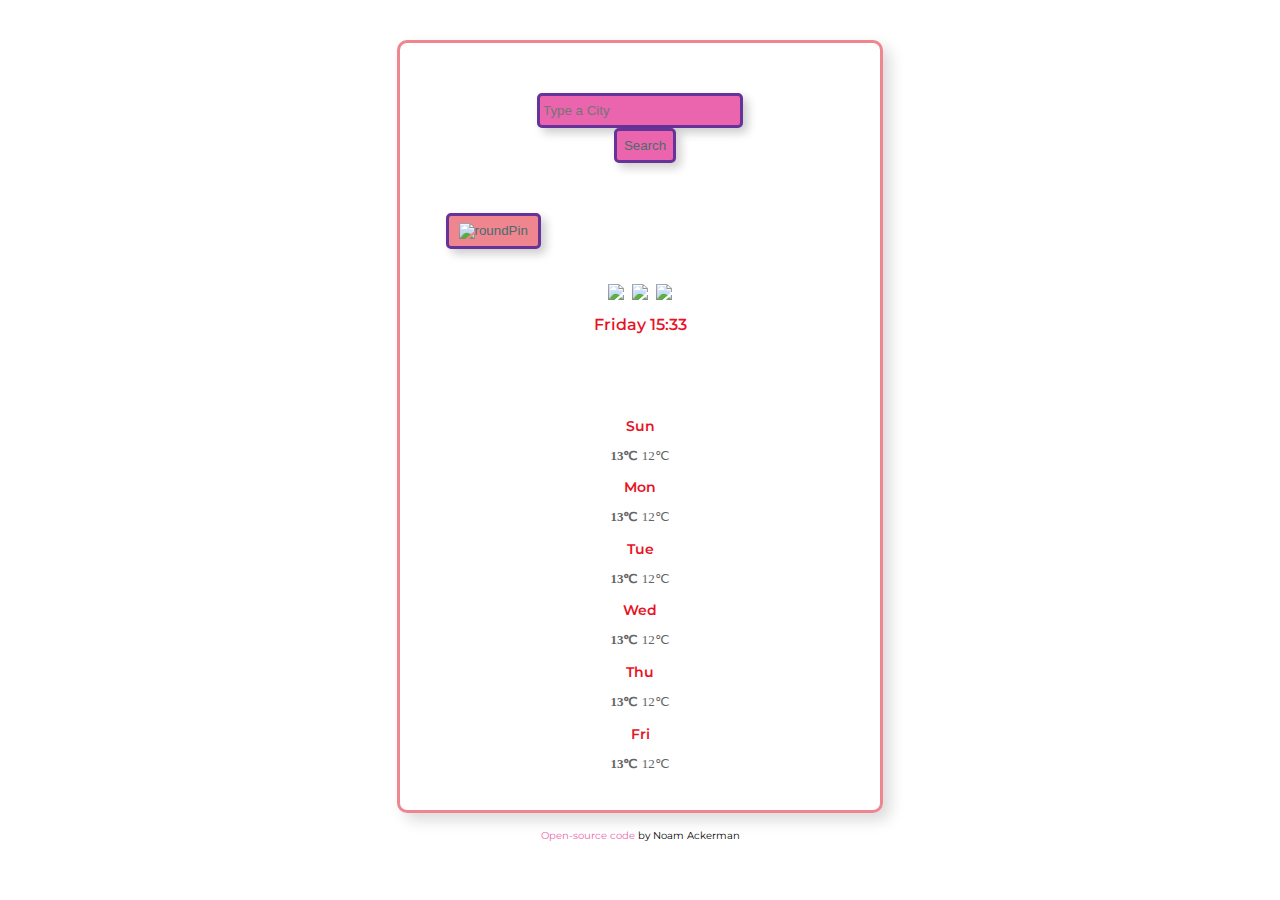
==== index.html @ 7accd6e3 "forecast arrangement and design" ====
<!DOCTYPE html>
<html lang="en">
  <head>
    <meta charset="UTF-8" />
    <meta http-equiv="X-UA-Compatible" content="IE=edge" />
    <meta name="viewport" content="width=device-width, initial-scale=1.0" />
    <title>💗🌍</title>
    <link
      href="https://cdn.jsdelivr.net/npm/bootstrap@5.0.0/dist/css/bootstrap.min.css"
      rel="stylesheet"
      integrity="sha384-wEmeIV1mKuiNpC+IOBjI7aAzPcEZeedi5yW5f2yOq55WWLwNGmvvx4Um1vskeMj0"
      crossorigin="anonymous"
    />
    <link rel="preconnect" href="https://fonts.gstatic.com" />
    <link
      href="https://fonts.googleapis.com/css2?family=Montserrat:ital,wght@0,100;0,200;0,300;0,400;0,500;0,600;0,700;0,800;0,900;1,100;1,200;1,300;1,400;1,500;1,600;1,700;1,800;1,900&display=swap"
      rel="stylesheet"
    />
    <script src="https://cdn.jsdelivr.net/npm/axios/dist/axios.min.js"></script>
    <link rel="stylesheet" href="appStyle.css" />
  </head>
  <body>
    <div class="container">
      <div class="group">
        <div class="row topRow">
          <div class="col-10">
            <form id="city-form">
              <div class="row searchBar">
                <div class="col-9">
                  <input
                    type="search"
                    placeholder="Type a City"
                    size="22.5px"
                    autocomplete="off"
                    class="city"
                    id="city-input"
                  />
                </div>
                <div class="col-1">
                  <input type="submit" value="Search" class="searchButton" />
                </div>
              </div>
            </form>
          </div>
          <div class="col-2">
            <button class="currentButton">
              <img
                src="https://s3.amazonaws.com/shecodesio-production/uploads/files/000/010/112/original/round-pushpin_1f4cd.png?1622802139"
                alt="roundPin"
                width="13px"
              />
            </button>
          </div>
        </div>
        <br />
        <h1>
          <img
            src="https://s3.amazonaws.com/shecodesio-production/uploads/files/000/010/105/original/growing-heart_1f497.png?1622799401"
            class="growingHeart"
            width="44px"
          /><span class="cityTitle" id="city-title"
            ><img
              src="https://s3.amazonaws.com/shecodesio-production/uploads/files/000/010/105/original/growing-heart_1f497.png?1622799401"
              class="growingHeart"
              width="44px" /></span
          ><img
            src="https://s3.amazonaws.com/shecodesio-production/uploads/files/000/010/105/original/growing-heart_1f497.png?1622799401"
            class="growingHeart"
            width="44px"
          />
        </h1>
        <div class="date" id="date"></div>
        <img src="" alt="" id="icon" class="icon" width="90px" />
        <div class="weatherSection">
          <div class="degreesSection">
            <span class="degreesC" id="degrees-c"></span
            ><a href="#" class="celsius" id="celsius-link"></a>
            <span class="slash" id="slash"></span
            ><span class="degreesF" id="degrees-f"></span
            ><a href="#" class="fahrenheit" id="fahrenheit-link"></a>
          </div>
          <div class="note" id="note"></div>
          <div class="extraDetails" id="extra-details"></div>
        </div>
        <div class="forecast" id="forecast"></div>
      </div>
      <p>
        <a
          href="https://github.com/noam-ackerman/Weather-App"
          target="_blank"
          class="codeLink"
        >
          Open-source code</a
        >
        by Noam Ackerman
      </p>
    </div>
    <script src="appJS.js"></script>
  </body>
</html>
---- appStyle.css ----
body {
  position: static;
}
.group {
  background: url(https://s3.amazonaws.com/shecodesio-production/uploads/files/000/008/847/original/pexels-elia-clerici-912110.jpg?1620829930)
    center fixed;
  display: block;
  margin: 40px auto;
  margin-bottom: 16px;
  border: 3px solid #ee858f;
  max-width: 480px;
  border-radius: 10px;
  box-shadow: 7px 7px 15px rgb(0, 0, 0, 0.15);
}

.row.topRow {
  padding: 0px 43px;
  margin-right: 1px;
  font-family: "Montserrat", sans-serif;
}

.row.searchBar {
  text-align: center;
  margin-top: 50px;
  padding: 0px;
  margin-left: 0px;
  margin-right: 0px;
}

.city {
  color: #4a6c6e;
  background: #ea64ae;
  border: 3px solid rebeccapurple;
  border-radius: 5px;
  padding: 7px 3.5px;
  box-shadow: 5px 5px 10px rgb(0, 0, 0, 0.2);
  font-weight: 500;
}

.searchButton {
  background: #ea64ae;
  border: 3px solid rebeccapurple;
  border-radius: 5px;
  padding: 7px 7px;
  color: #4a6c6e;
  box-shadow: 5px 5px 10px rgba(36, 16, 16, 0.2);
  margin-left: 11.1px;
  margin-right: 0;
  transition: all 200ms ease-in-out;
  font-weight: 500;
}
.searchButton:hover {
  background: #f274b9;
}

.currentButton {
  background: #ee858f;
  border: 3px solid rebeccapurple;
  border-radius: 5px;
  padding: 7px 10px;
  color: #4a6c6e;
  box-shadow: 5px 5px 10px rgb(0, 0, 0, 0.2);
  margin-left: 2.5px;
  margin-top: 50px;
  transition: all 200ms ease-in-out;
}
.currentButton:hover {
  background: #ef949c;
}

h1 {
  text-align: center;
  font-size: 32px;
  font-weight: 700;
  color: #ee858f;
  margin-bottom: 4px;
  margin-top: 5px;
  font-family: "Montserrat", sans-serif;
}

.growingHeart {
  filter: brightness(103%);
  padding: 1px 4px 0px 4px;
  position: relative;
  bottom: 3px;
}

.date {
  text-align: center;
  color: #e81224;
  font-size: 16px;
  font-family: "Montserrat", sans-serif;
  font-weight: 550;
  margin-top: 0;
}

.icon {
  filter: hue-rotate(-16deg) brightness(138%);
  display: block;
  margin: 0 auto;
  position: relative;
  top: -3px;
}

a {
  text-align: center;
  text-decoration: none;
  color: #585b5d;
}

a:hover {
  color: #ea64ae;
}

.celsius {
  font-size: 30px;
  position: relative;
  bottom: 0.5px;
}

.fahrenheit {
  font-size: 31.5px;
}

.slash {
  color: #636466;
  font-size: 26px;
  position: relative;
  bottom: 3px;
  left: 1.5px;
}

.weatherSection {
  position: relative;
  top: -34px;
}

.degreesSection {
  text-align: center;
  position: relative;
  left: -5px;
  top: 4px;
}

.degreesC,
.degreesF {
  font-size: 40px;
  font-weight: 700;
  text-align: center;
  color: rebeccapurple;
  padding-left: 5px;
}

.note {
  color: #636466;
  font-size: 16px;
  text-align: center;
  font-weight: bold;
  font-family: "Montserrat", sans-serif;
  text-transform: capitalize;
}
.extraDetails {
  color: #636466;
  font-size: 13.3px;
  text-align: center;
  margin-top: 4px;
  font-family: "Montserrat", sans-serif;
  font-weight: 550;
}

.forecast {
  text-align: center;
  padding: 20px 40px;
  margin-bottom: 15px;
}

h2 {
  font-size: 14px;
  color: #e81224;
  font-weight: 600;
  font-family: "Montserrat", sans-serif;
  margin-bottom: 5px;
}
h3 {
  font-size: 13px;
  color: #636466;
  font-weight: normal;
  margin-bottom: 3px;
}

.dayTempForecast {
  font-weight: 800;
}

img.forecastIcon {
  display: block;
  margin: 0 auto;
  filter: hue-rotate(-16deg) brightness(138%);
  position: relative;
  top: -7px;
}

p {
  text-align: center;
  font-size: 10px;
  font-family: "Montserrat", sans-serif;
  font-weight: normal;
}

.codeLink {
  color: #ea64ae;
  margin-top: 0;
}

.codeLink:hover {
  text-decoration: underline;
}
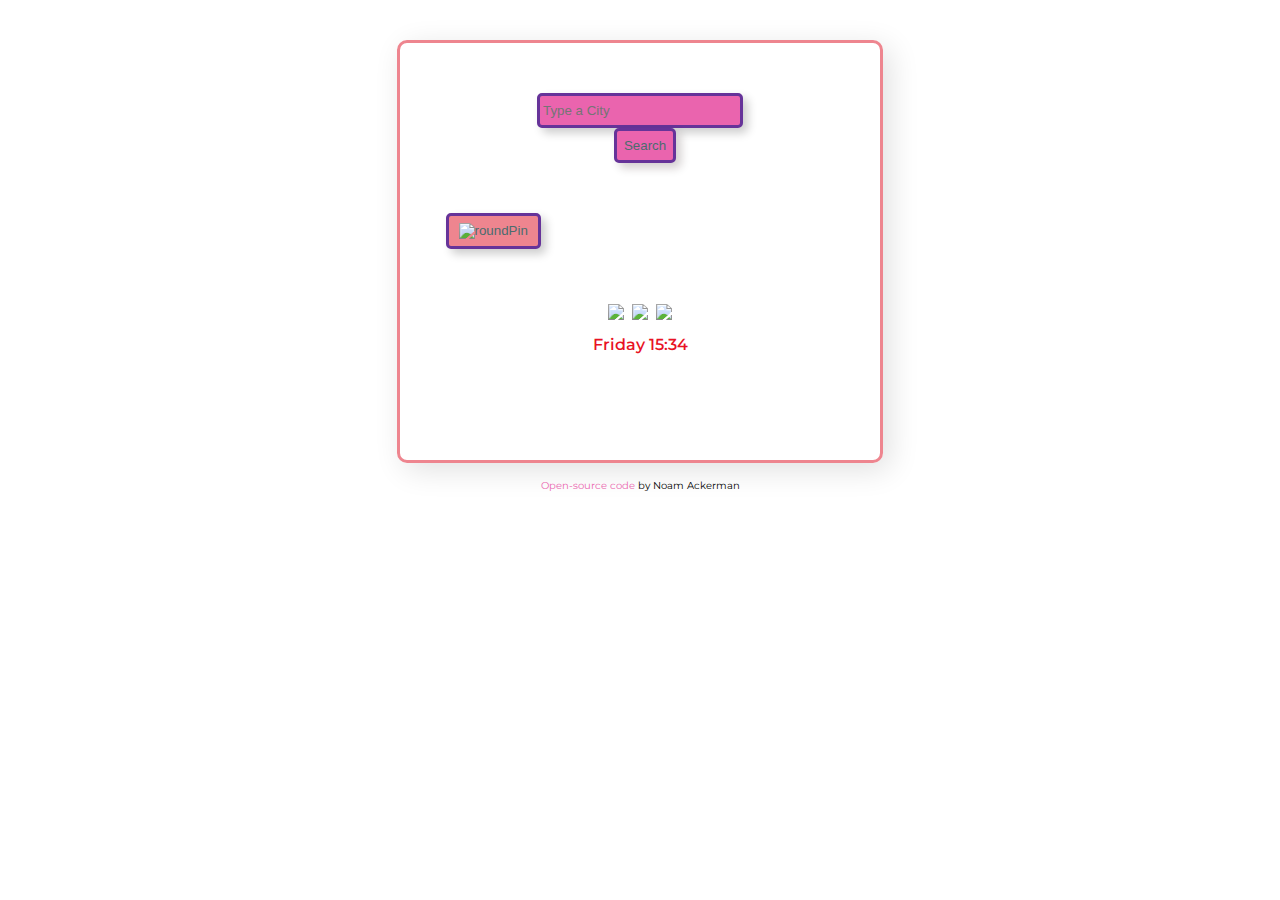
==== commit d2607059: "Changing time to local time zone" ====
--- a/index.html
+++ b/index.html
@@ -69,6 +69,7 @@
             width="44px"
           />
         </h1>
+        <div class="noteDate" id="note-date"></div>
         <div class="date" id="date"></div>
         <img src="" alt="" id="icon" class="icon" width="90px" />
         <div class="weatherSection">
--- a/appStyle.css
+++ b/appStyle.css
@@ -1,6 +1,3 @@
-body {
-  position: static;
-}
 .group {
   background: url(https://s3.amazonaws.com/shecodesio-production/uploads/files/000/008/847/original/pexels-elia-clerici-912110.jpg?1620829930)
     center fixed;
@@ -10,7 +7,7 @@
   border: 3px solid #ee858f;
   max-width: 480px;
   border-radius: 10px;
-  box-shadow: 7px 7px 15px rgb(0, 0, 0, 0.15);
+  box-shadow: 7px 7px 30px rgb(0, 0, 0, 0.12);
 }
 
 .row.topRow {
@@ -74,7 +71,7 @@
   font-weight: 700;
   color: #ee858f;
   margin-bottom: 4px;
-  margin-top: 5px;
+  margin-top: 25px;
   font-family: "Montserrat", sans-serif;
 }
 
@@ -83,6 +80,15 @@
   padding: 1px 4px 0px 4px;
   position: relative;
   bottom: 3px;
+}
+
+.noteDate {
+  text-align: center;
+  color: #e81224;
+  font-size: 13px;
+  font-family: "Montserrat", sans-serif;
+  font-weight: 550;
+  margin-top: 0;
 }
 
 .date {
@@ -175,21 +181,23 @@
 }
 
 h2 {
-  font-size: 14px;
+  font-size: 15px;
   color: #e81224;
   font-weight: 600;
   font-family: "Montserrat", sans-serif;
   margin-bottom: 5px;
+  text-align: center;
 }
 h3 {
   font-size: 13px;
   color: #636466;
   font-weight: normal;
   margin-bottom: 3px;
-}
-
-.dayTempForecast {
-  font-weight: 800;
+  text-align: center;
+}
+
+.maxTempForecast {
+  font-weight: 700;
 }
 
 img.forecastIcon {
@@ -197,7 +205,7 @@
   margin: 0 auto;
   filter: hue-rotate(-16deg) brightness(138%);
   position: relative;
-  top: -7px;
+  top: -4px;
 }
 
 p {
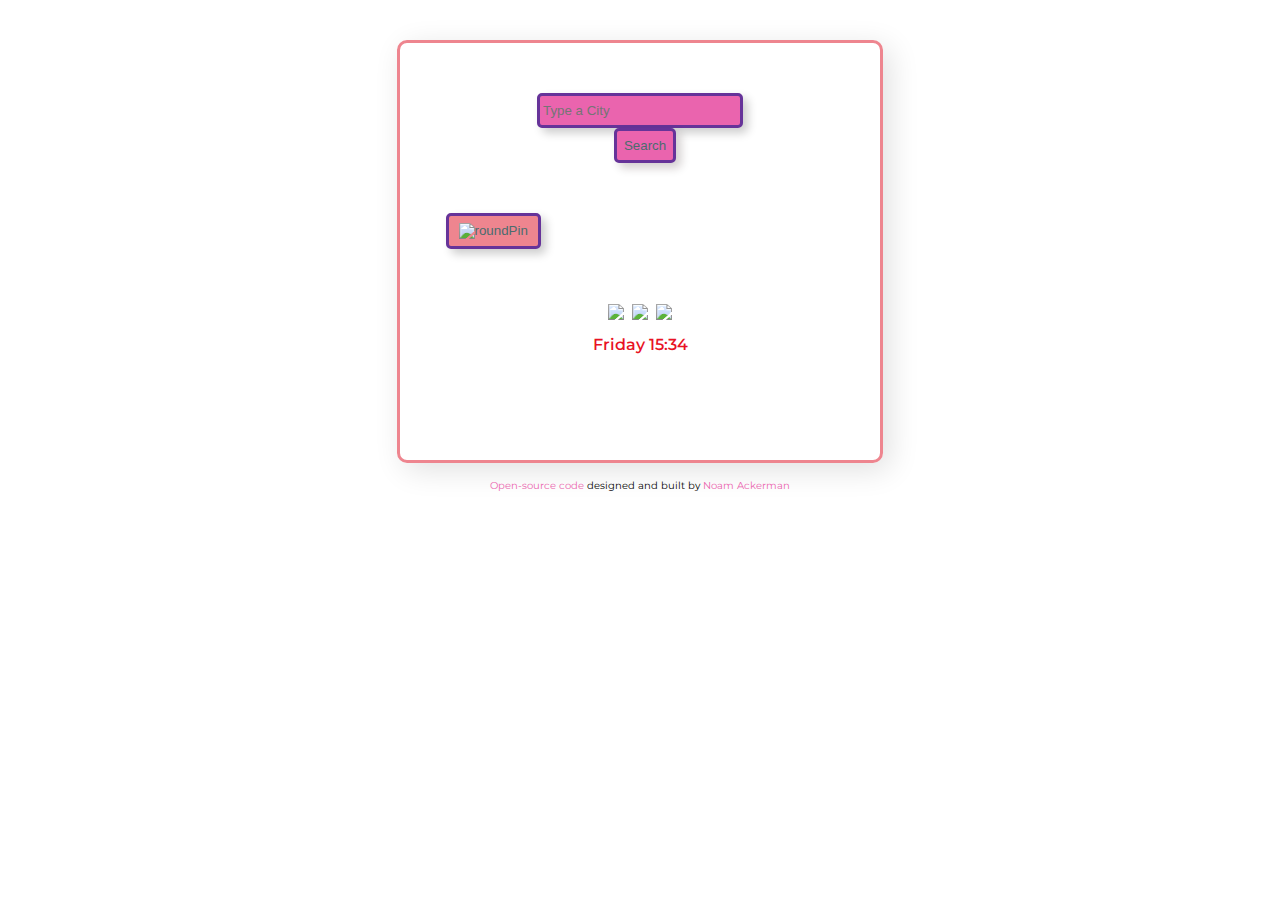
==== commit 3fe29340: "adjusting coded by line" ====
--- a/index.html
+++ b/index.html
@@ -93,7 +93,13 @@
         >
           Open-source code</a
         >
-        by Noam Ackerman
+        designed and built by
+        <a
+          href="https://www.linkedin.com/in/noam-ackerman/"
+          target="_blank"
+          class="codeLink"
+          >Noam Ackerman</a
+        >
       </p>
     </div>
     <script src="appJS.js"></script>
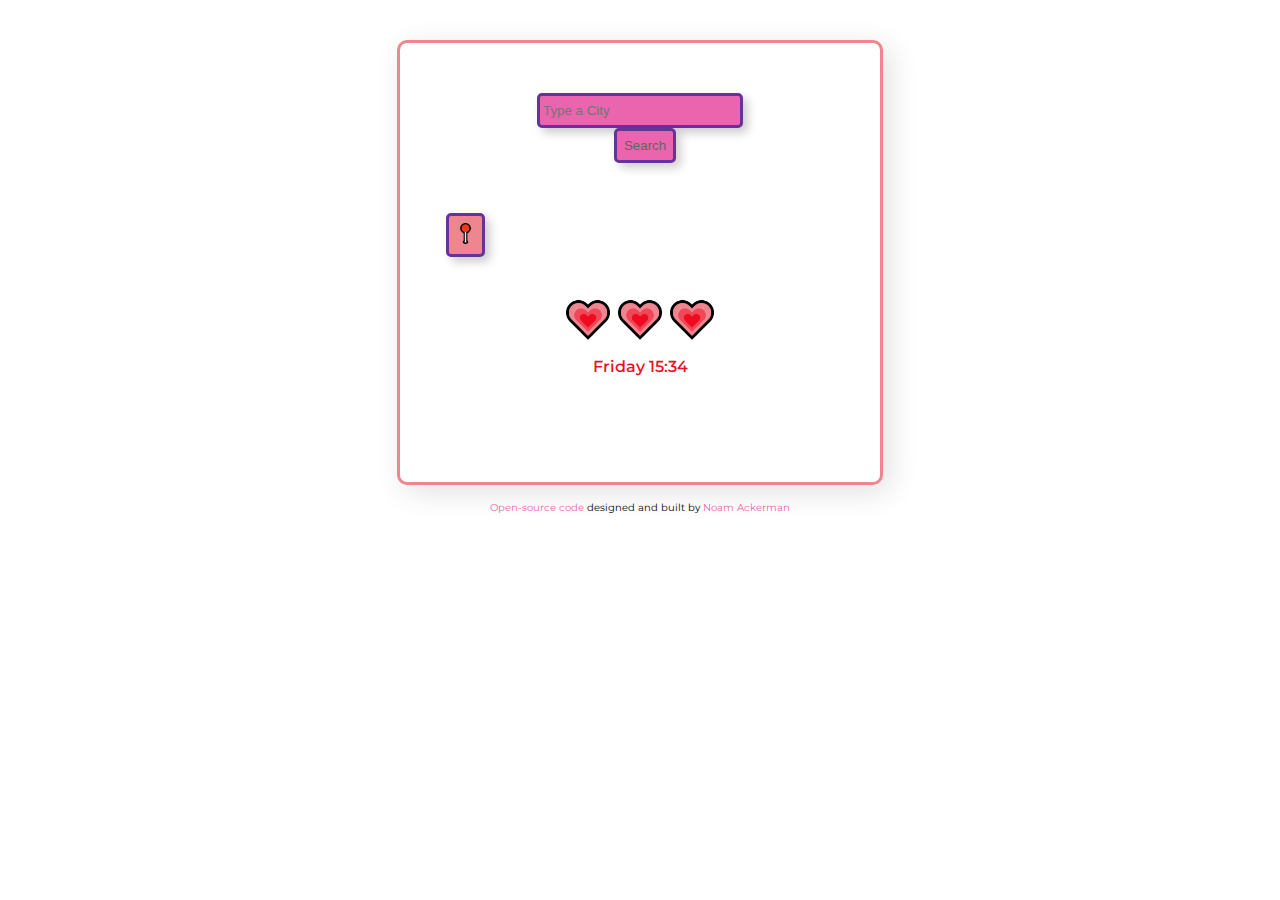
==== commit bed7596b: "adding img to folder in project" ====
--- a/index.html
+++ b/index.html
@@ -44,30 +44,17 @@
           </div>
           <div class="col-2">
             <button class="currentButton">
-              <img
-                src="https://s3.amazonaws.com/shecodesio-production/uploads/files/000/010/112/original/round-pushpin_1f4cd.png?1622802139"
-                alt="roundPin"
-                width="13px"
-              />
+              <img src="img/round-push-pin.png" alt="roundPin" width="13px" />
             </button>
           </div>
         </div>
         <br />
         <h1>
-          <img
-            src="https://s3.amazonaws.com/shecodesio-production/uploads/files/000/010/105/original/growing-heart_1f497.png?1622799401"
-            class="growingHeart"
-            width="44px"
-          /><span class="cityTitle" id="city-title"
-            ><img
-              src="https://s3.amazonaws.com/shecodesio-production/uploads/files/000/010/105/original/growing-heart_1f497.png?1622799401"
-              class="growingHeart"
-              width="44px" /></span
-          ><img
-            src="https://s3.amazonaws.com/shecodesio-production/uploads/files/000/010/105/original/growing-heart_1f497.png?1622799401"
-            class="growingHeart"
-            width="44px"
-          />
+          <img src="img/heart.png" class="growingHeart" width="44px" /><span
+            class="cityTitle"
+            id="city-title"
+            ><img src="img/heart.png" class="growingHeart" width="44px" /></span
+          ><img src="img/heart.png" class="growingHeart" width="44px" />
         </h1>
         <div class="noteDate" id="note-date"></div>
         <div class="date" id="date"></div>
--- a/appStyle.css
+++ b/appStyle.css
@@ -25,7 +25,7 @@
 }
 
 .city {
-  color: #4a6c6e;
+  color: #636466;
   background: #ea64ae;
   border: 3px solid rebeccapurple;
   border-radius: 5px;
@@ -39,7 +39,7 @@
   border: 3px solid rebeccapurple;
   border-radius: 5px;
   padding: 7px 7px;
-  color: #4a6c6e;
+  color: #636466;
   box-shadow: 5px 5px 10px rgba(36, 16, 16, 0.2);
   margin-left: 11.1px;
   margin-right: 0;
@@ -55,7 +55,6 @@
   border: 3px solid rebeccapurple;
   border-radius: 5px;
   padding: 7px 10px;
-  color: #4a6c6e;
   box-shadow: 5px 5px 10px rgb(0, 0, 0, 0.2);
   margin-left: 2.5px;
   margin-top: 50px;
@@ -75,6 +74,11 @@
   font-family: "Montserrat", sans-serif;
 }
 
+.cityTitle {
+  -webkit-text-stroke-width: 0.5px;
+  -webkit-text-stroke-color: #e81224;
+}
+
 .growingHeart {
   filter: brightness(103%);
   padding: 1px 4px 0px 4px;
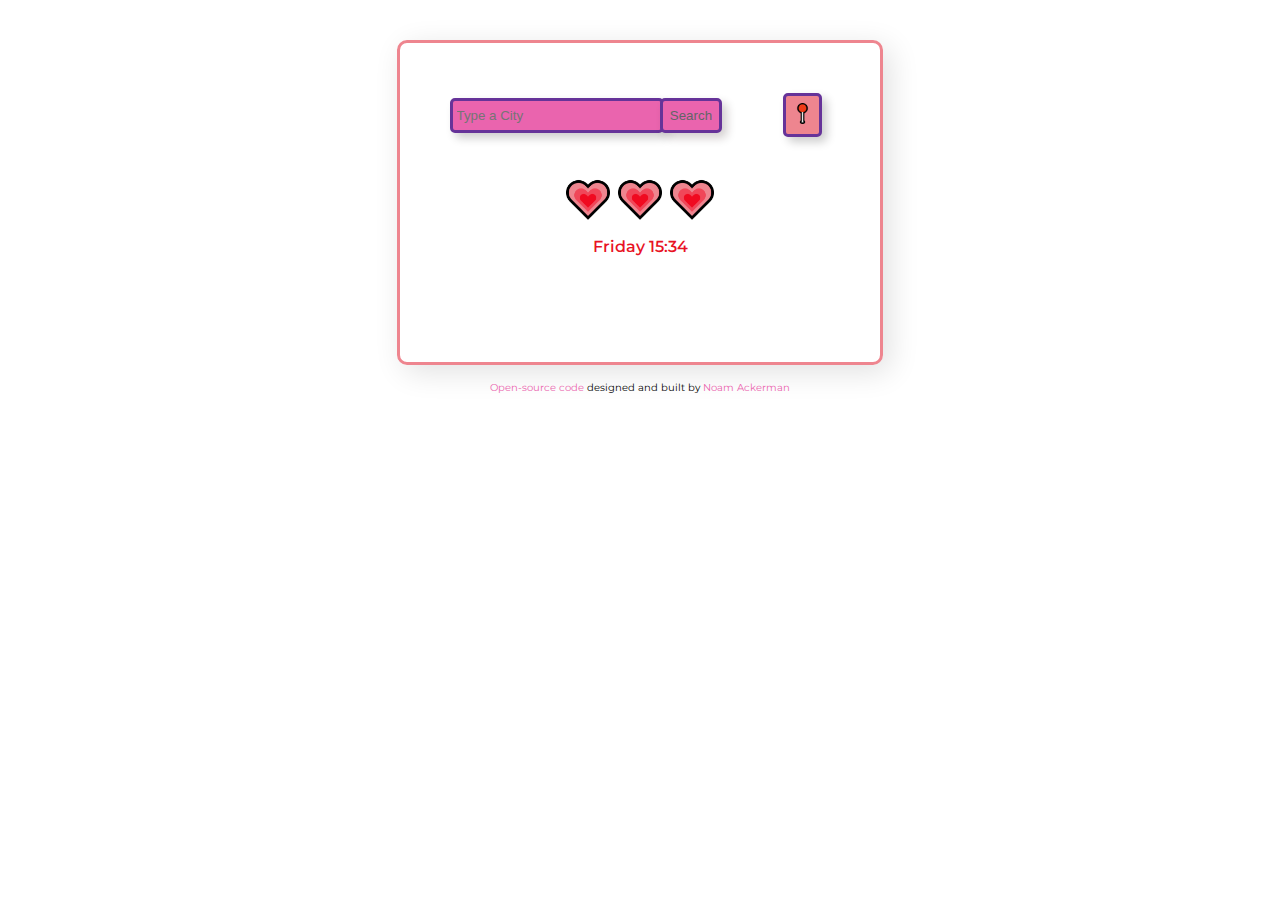
==== commit fc73f8dc: "fixing positioning of top row" ====
--- a/index.html
+++ b/index.html
@@ -23,26 +23,26 @@
     <div class="container">
       <div class="group">
         <div class="row topRow">
-          <div class="col-10">
+          <div class="col-11 typeSubmit">
             <form id="city-form">
               <div class="row searchBar">
-                <div class="col-9">
+                <div class="col-9 search">
                   <input
                     type="search"
                     placeholder="Type a City"
-                    size="22.5px"
+                    size="23px"
                     autocomplete="off"
                     class="city"
                     id="city-input"
                   />
                 </div>
-                <div class="col-1">
+                <div class="col-2 submitSearch">
                   <input type="submit" value="Search" class="searchButton" />
                 </div>
               </div>
             </form>
           </div>
-          <div class="col-2">
+          <div class="col-1 location">
             <button class="currentButton">
               <img src="img/round-push-pin.png" alt="roundPin" width="13px" />
             </button>
--- a/appStyle.css
+++ b/appStyle.css
@@ -11,17 +11,28 @@
 }
 
 .row.topRow {
-  padding: 0px 43px;
-  margin-right: 1px;
-  font-family: "Montserrat", sans-serif;
+  display: flex;
+  align-items: center;
+  justify-content: space-between;
+  padding: 0px 50px;
+  font-family: "Montserrat", sans-serif;
+  max-width: 100%;
+  margin: 0;
+}
+
+.typeSubmit {
+  margin: 0 auto;
+  margin: 0;
+  padding: 0px;
+  text-align: left;
 }
 
 .row.searchBar {
-  text-align: center;
+  margin: 0 auto;
+  display: flex;
+  align-items: center;
   margin-top: 50px;
   padding: 0px;
-  margin-left: 0px;
-  margin-right: 0px;
 }
 
 .city {
@@ -32,6 +43,18 @@
   padding: 7px 3.5px;
   box-shadow: 5px 5px 10px rgb(0, 0, 0, 0.2);
   font-weight: 500;
+  margin: 0;
+  max-width: 100%;
+}
+
+.search {
+  margin: 0px;
+  padding: 0px;
+}
+
+.submitSearch {
+  margin: 0px;
+  padding: 0px;
 }
 
 .searchButton {
@@ -41,23 +64,32 @@
   padding: 7px 7px;
   color: #636466;
   box-shadow: 5px 5px 10px rgba(36, 16, 16, 0.2);
-  margin-left: 11.1px;
-  margin-right: 0;
   transition: all 200ms ease-in-out;
   font-weight: 500;
+  margin: 0;
+  position: relative;
+  right: 4.2px;
 }
 .searchButton:hover {
   background: #f274b9;
 }
 
+.location {
+  margin: 0;
+  padding: 0px;
+  text-align: right;
+}
+
 .currentButton {
+  margin: 0;
   background: #ee858f;
   border: 3px solid rebeccapurple;
   border-radius: 5px;
   padding: 7px 10px;
   box-shadow: 5px 5px 10px rgb(0, 0, 0, 0.2);
-  margin-left: 2.5px;
   margin-top: 50px;
+  position: relative;
+  right: 8px;
   transition: all 200ms ease-in-out;
 }
 .currentButton:hover {
@@ -180,7 +212,7 @@
 
 .forecast {
   text-align: center;
-  padding: 20px 40px;
+  padding: 20px 48px;
   margin-bottom: 15px;
 }
 
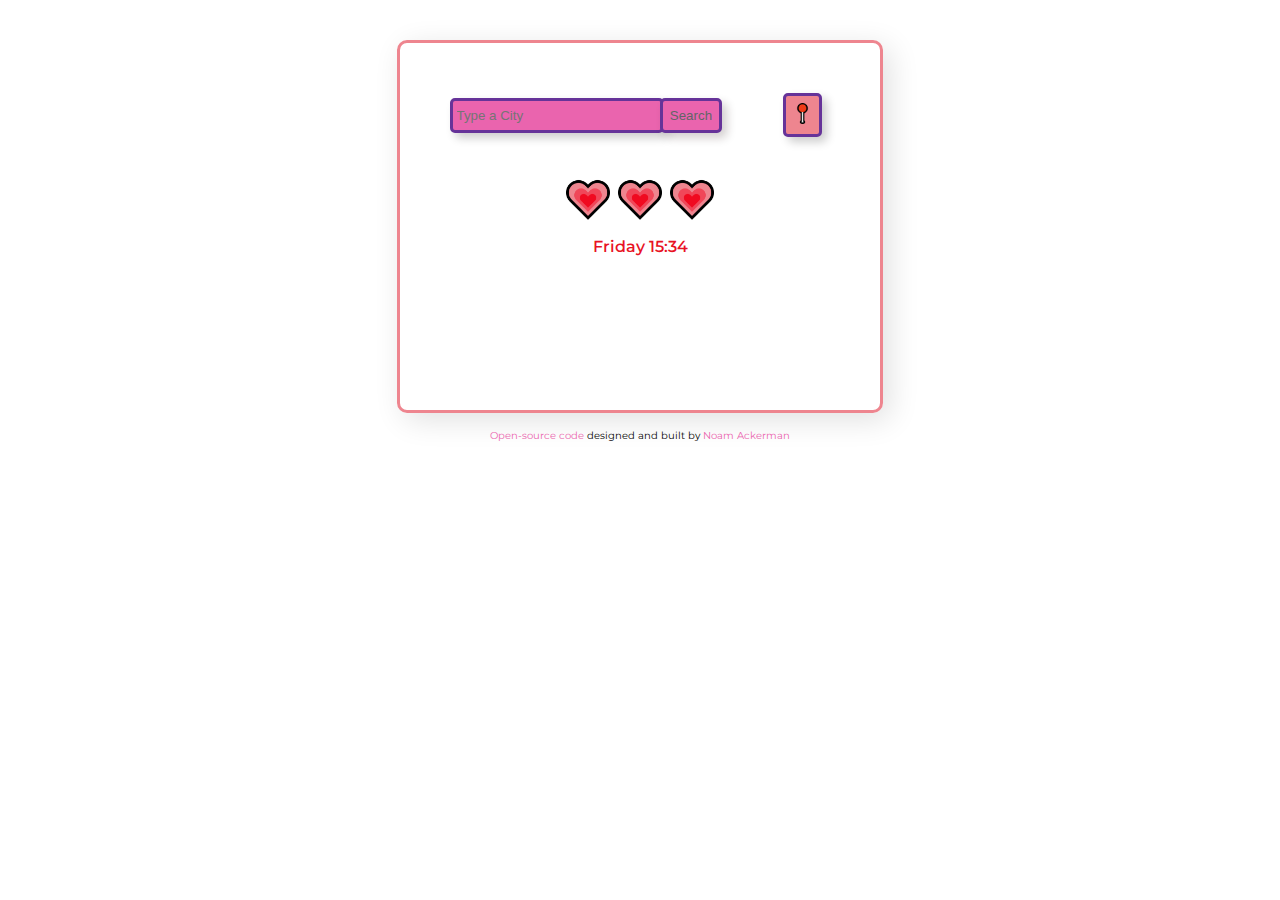
==== commit 55e6b453: "added different Weather, changed path icons and style them" ====
--- a/index.html
+++ b/index.html
@@ -58,7 +58,7 @@
         </h1>
         <div class="noteDate" id="note-date"></div>
         <div class="date" id="date"></div>
-        <img src="" alt="" id="icon" class="icon" width="90px" />
+        <img src="" alt="" id="icon" class="icon" width="95px" />
         <div class="weatherSection">
           <div class="degreesSection">
             <span class="degreesC" id="degrees-c"></span
--- a/appStyle.css
+++ b/appStyle.css
@@ -21,7 +21,6 @@
 }
 
 .typeSubmit {
-  margin: 0 auto;
   margin: 0;
   padding: 0px;
   text-align: left;
@@ -47,14 +46,10 @@
   max-width: 100%;
 }
 
-.search {
-  margin: 0px;
-  padding: 0px;
-}
-
+.search,
 .submitSearch {
-  margin: 0px;
-  padding: 0px;
+  margin: 0;
+  padding: 0;
 }
 
 .searchButton {
@@ -76,7 +71,7 @@
 
 .location {
   margin: 0;
-  padding: 0px;
+  padding: 0;
   text-align: right;
 }
 
@@ -137,11 +132,9 @@
 }
 
 .icon {
-  filter: hue-rotate(-16deg) brightness(138%);
   display: block;
   margin: 0 auto;
-  position: relative;
-  top: -3px;
+  margin-top: 17px;
 }
 
 a {
@@ -174,14 +167,13 @@
 
 .weatherSection {
   position: relative;
-  top: -34px;
+  top: -7px;
 }
 
 .degreesSection {
   text-align: center;
   position: relative;
   left: -5px;
-  top: 4px;
 }
 
 .degreesC,
@@ -211,13 +203,12 @@
 }
 
 .forecast {
-  text-align: center;
   padding: 20px 48px;
-  margin-bottom: 15px;
+  margin: 25px 0;
 }
 
 h2 {
-  font-size: 15px;
+  font-size: 16px;
   color: #e81224;
   font-weight: 600;
   font-family: "Montserrat", sans-serif;
@@ -225,7 +216,7 @@
   text-align: center;
 }
 h3 {
-  font-size: 13px;
+  font-size: 14px;
   color: #636466;
   font-weight: normal;
   margin-bottom: 3px;
@@ -239,9 +230,9 @@
 img.forecastIcon {
   display: block;
   margin: 0 auto;
-  filter: hue-rotate(-16deg) brightness(138%);
-  position: relative;
-  top: -4px;
+  position: relative;
+  top: 4px;
+  left: -1px;
 }
 
 p {
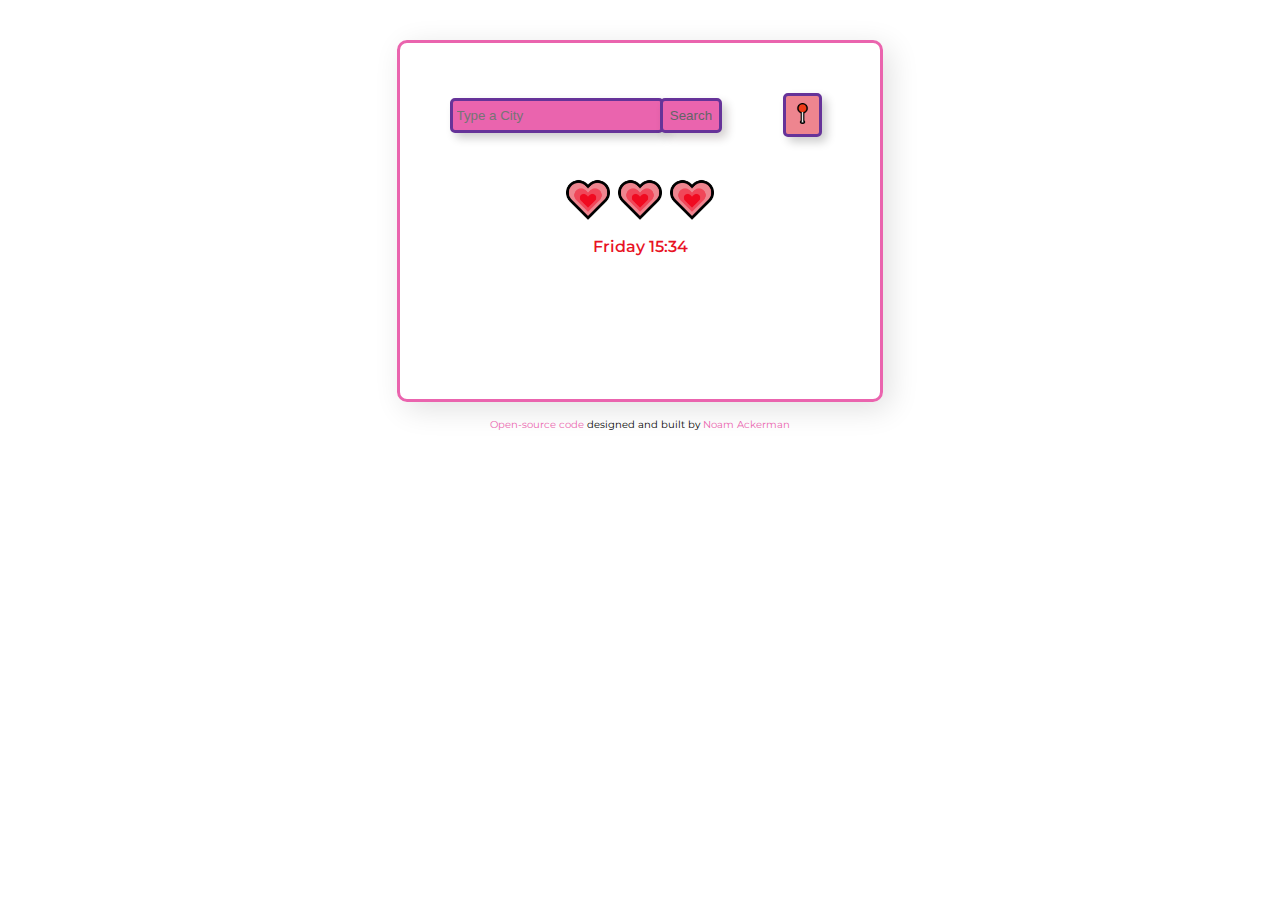
==== commit 909a927f: "fixing some icons and fixing some colors and positions" ====
--- a/index.html
+++ b/index.html
@@ -58,7 +58,7 @@
         </h1>
         <div class="noteDate" id="note-date"></div>
         <div class="date" id="date"></div>
-        <img src="" alt="" id="icon" class="icon" width="95px" />
+        <img src="" alt="" id="icon" class="icon" width="90px" />
         <div class="weatherSection">
           <div class="degreesSection">
             <span class="degreesC" id="degrees-c"></span
--- a/appStyle.css
+++ b/appStyle.css
@@ -4,7 +4,7 @@
   display: block;
   margin: 40px auto;
   margin-bottom: 16px;
-  border: 3px solid #ee858f;
+  border: 3px solid #ea64ae;
   max-width: 480px;
   border-radius: 10px;
   box-shadow: 7px 7px 30px rgb(0, 0, 0, 0.12);
@@ -134,7 +134,7 @@
 .icon {
   display: block;
   margin: 0 auto;
-  margin-top: 17px;
+  margin-top: 16px;
 }
 
 a {
@@ -203,8 +203,9 @@
 }
 
 .forecast {
+  text-align: center;
   padding: 20px 48px;
-  margin: 25px 0;
+  margin: 20px 0;
 }
 
 h2 {
@@ -213,14 +214,12 @@
   font-weight: 600;
   font-family: "Montserrat", sans-serif;
   margin-bottom: 5px;
-  text-align: center;
 }
 h3 {
-  font-size: 14px;
+  font-size: 13px;
   color: #636466;
   font-weight: normal;
-  margin-bottom: 3px;
-  text-align: center;
+  margin-bottom: 6px;
 }
 
 .maxTempForecast {
@@ -231,7 +230,6 @@
   display: block;
   margin: 0 auto;
   position: relative;
-  top: 4px;
   left: -1px;
 }
 
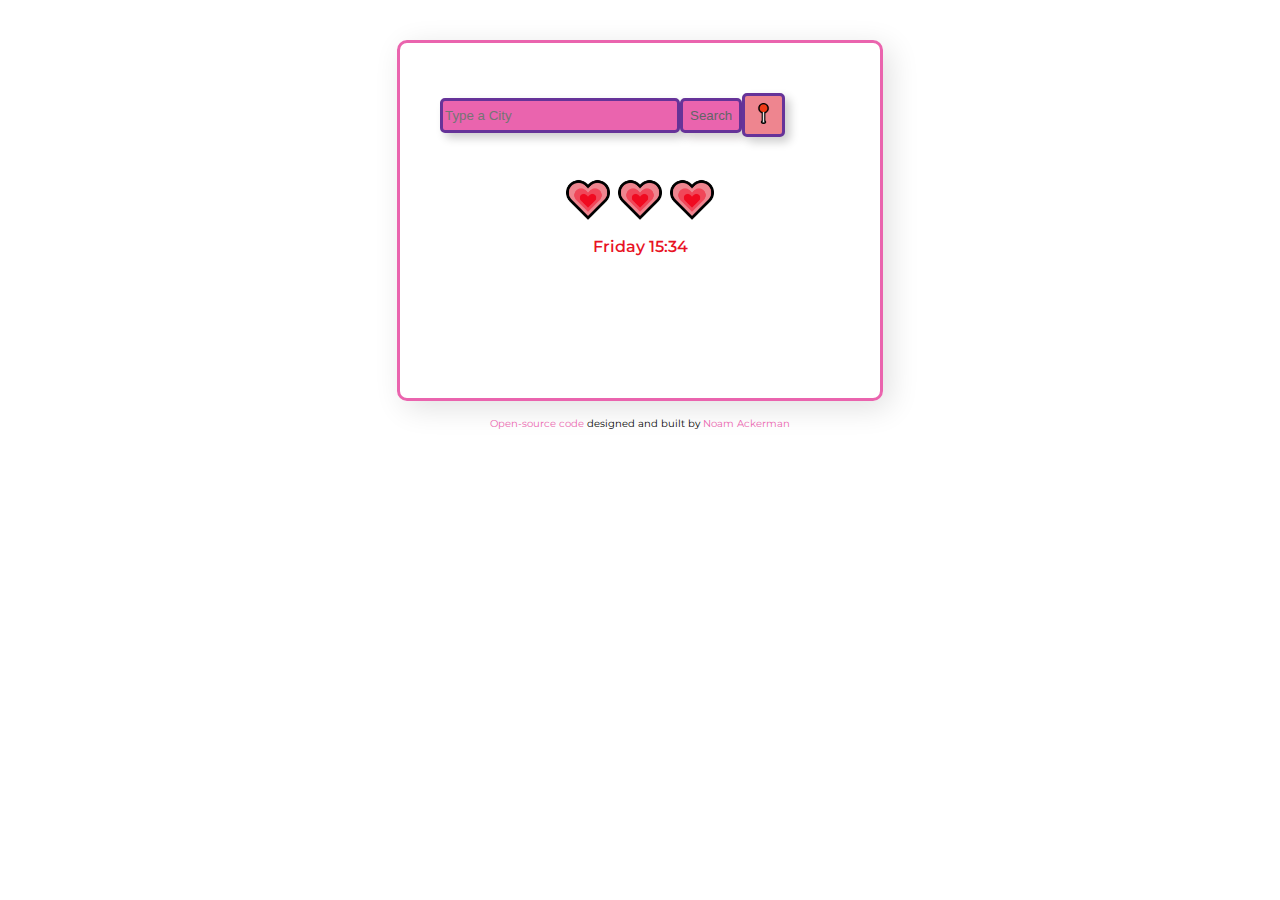
==== commit 9cbbc3f1: "adding media queries and style adjustments for responsive display" ====
--- a/index.html
+++ b/index.html
@@ -23,30 +23,25 @@
     <div class="container">
       <div class="group">
         <div class="row topRow">
-          <div class="col-11 typeSubmit">
-            <form id="city-form">
-              <div class="row searchBar">
-                <div class="col-9 search">
-                  <input
-                    type="search"
-                    placeholder="Type a City"
-                    size="23px"
-                    autocomplete="off"
-                    class="city"
-                    id="city-input"
-                  />
-                </div>
-                <div class="col-2 submitSearch">
-                  <input type="submit" value="Search" class="searchButton" />
-                </div>
-              </div>
-            </form>
-          </div>
-          <div class="col-1 location">
-            <button class="currentButton">
-              <img src="img/round-push-pin.png" alt="roundPin" width="13px" />
-            </button>
-          </div>
+          <form id="city-form" class="cityForm">
+            <div class="col-7 search">
+              <input
+                type="search"
+                placeholder="Type a City"
+                autocomplete="off"
+                class="city"
+                id="city-input"
+              />
+            </div>
+            <div class="col-3 submitSearch">
+              <input type="submit" value="Search" class="searchButton" />
+            </div>
+            <div class="col-2 location">
+              <button class="currentButton">
+                <img src="img/round-push-pin.png" alt="roundPin" width="13px" />
+              </button>
+            </div>
+          </form>
         </div>
         <br />
         <h1>
--- a/appStyle.css
+++ b/appStyle.css
@@ -12,26 +12,19 @@
 
 .row.topRow {
   display: flex;
+  justify-content: space-between;
   align-items: center;
+  margin: 0 auto;
+  padding: 0px 40px;
+  margin-top: 50px;
+  font-family: "Montserrat", sans-serif;
+  max-width: 100%;
+}
+
+form {
+  display: flex;
   justify-content: space-between;
-  padding: 0px 50px;
-  font-family: "Montserrat", sans-serif;
-  max-width: 100%;
-  margin: 0;
-}
-
-.typeSubmit {
-  margin: 0;
-  padding: 0px;
-  text-align: left;
-}
-
-.row.searchBar {
-  margin: 0 auto;
-  display: flex;
   align-items: center;
-  margin-top: 50px;
-  padding: 0px;
 }
 
 .city {
@@ -39,10 +32,12 @@
   background: #ea64ae;
   border: 3px solid rebeccapurple;
   border-radius: 5px;
-  padding: 7px 3.5px;
+  padding-top: 7px;
+  padding-bottom: 7px;
   box-shadow: 5px 5px 10px rgb(0, 0, 0, 0.2);
   font-weight: 500;
-  margin: 0;
+  width: 240px;
+  flex: 1;
   max-width: 100%;
 }
 
@@ -61,30 +56,22 @@
   box-shadow: 5px 5px 10px rgba(36, 16, 16, 0.2);
   transition: all 200ms ease-in-out;
   font-weight: 500;
-  margin: 0;
-  position: relative;
-  right: 4.2px;
-}
+  display: block;
+  margin: 0 auto;
+}
+
 .searchButton:hover {
   background: #f274b9;
 }
 
-.location {
-  margin: 0;
-  padding: 0;
-  text-align: right;
-}
-
 .currentButton {
-  margin: 0;
   background: #ee858f;
   border: 3px solid rebeccapurple;
   border-radius: 5px;
-  padding: 7px 10px;
+  display: block;
+  margin: 0 auto;
+  padding: 7px 12px;
   box-shadow: 5px 5px 10px rgb(0, 0, 0, 0.2);
-  margin-top: 50px;
-  position: relative;
-  right: 8px;
   transition: all 200ms ease-in-out;
 }
 .currentButton:hover {
@@ -204,8 +191,8 @@
 
 .forecast {
   text-align: center;
-  padding: 20px 48px;
-  margin: 20px 0;
+  padding: 30px 43px;
+  margin-bottom: 15px;
 }
 
 h2 {
@@ -222,10 +209,6 @@
   margin-bottom: 6px;
 }
 
-.maxTempForecast {
-  font-weight: 700;
-}
-
 img.forecastIcon {
   display: block;
   margin: 0 auto;
@@ -248,3 +231,40 @@
 .codeLink:hover {
   text-decoration: underline;
 }
+
+@media (max-width: 600px) {
+  .searchButton {
+    padding: 7px 4px;
+    font-size: 13px;
+  }
+  .city {
+    font-size: 13px;
+  }
+  .currentButton img {
+    width: 10px;
+  }
+  .currentButton {
+    padding: 4.5px 7px;
+  }
+  .row.topRow {
+    padding: 0px 20px;
+  }
+  h1 {
+    font-size: 27px;
+  }
+  .growingHeart {
+    width: 40px;
+  }
+  .icon {
+    width: 70px;
+  }
+  .forecast {
+    padding: 30px 15px;
+  }
+  h2 {
+    font-size: 14px;
+  }
+  img.forecastIcon {
+    width: 20px;
+  }
+}
